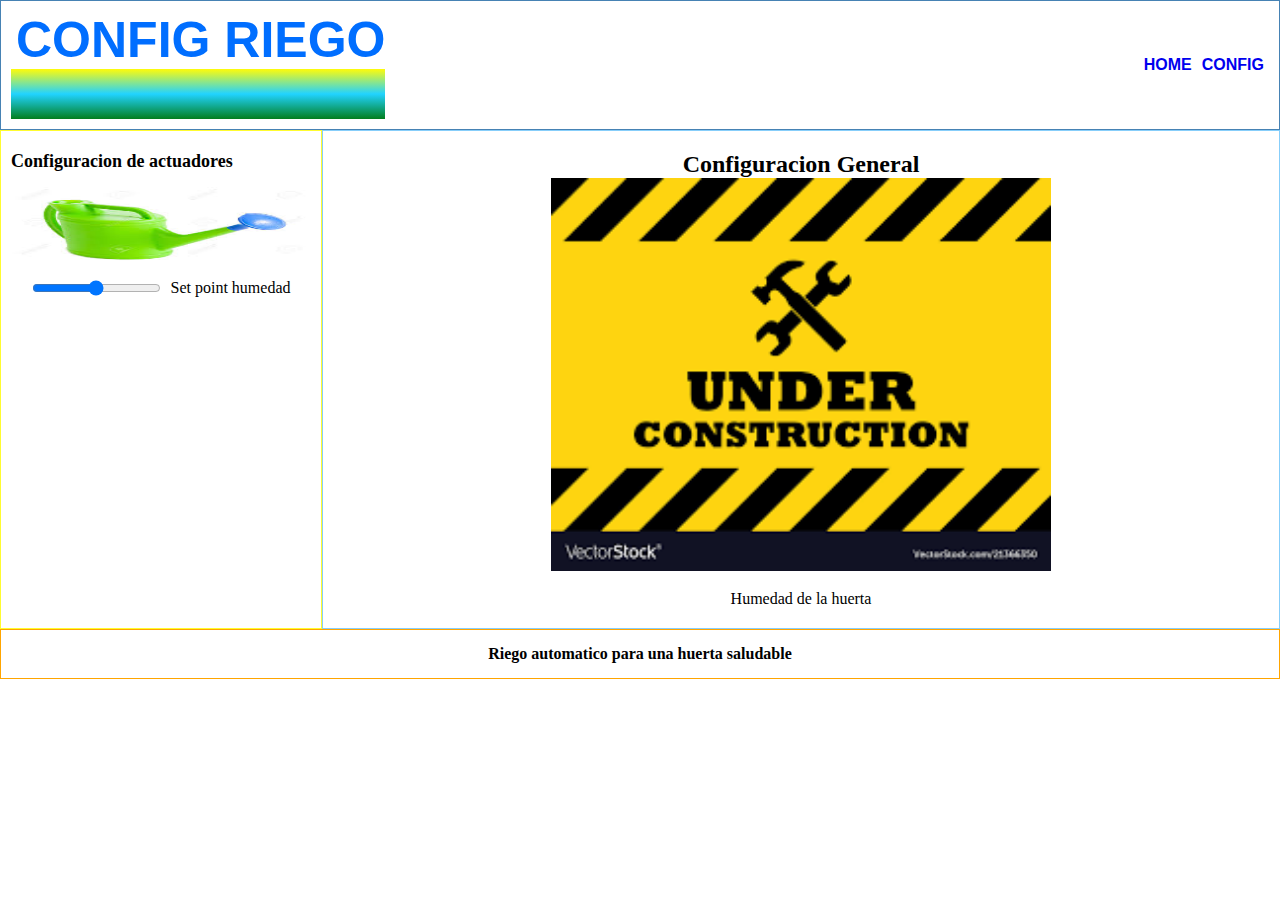
==== data/config.html @ b122e18e "web server inicial sobre SPIFFS" ====
<!doctype html>
<html lang="es">

<head>
    <meta charset="UTF-8">
    <meta name="description" content="SustratoDataLogger con Layout Shifter">
    <meta name="robots" content="index,follow">
    <meta name="viewport" content="width=device-width, initial-scale=1.0">
    <link rel="stylesheet" href="./css/mobile.css" />
    <title>Config Riego Huerta</title>
    <!-- Mobile first -->
    <link rel="stylesheet" href="./css/mobile.css">
    <link rel="stylesheet" href="./css/tablet.css" media="only screen and (min-width:768px)">
    <link rel="stylesheet" href="./css/desktop.css" media="only screen and (min-width:1024px)">
</head>

<body>
    <header class="header">
        <div class="logo">
            <h1><strong>CONFIG RIEGO</strong></h1>
            <div class="flag"></div>
        </div>
        <nav class="navbar">
            <ul class="menu">
                <li>
                    <a href="./index.html">HOME</a>
                </li>
                <li>
                    <a href="./config.html">CONFIG</a>
                </li>
            </ul>
        </nav>
    </header>
    <main class="main">
        <section class="content">
            <h2>Configuracion General</h2>
            <figure class="figuraPpal">
                <img src="./images/underConstruction.png" alt="Logo underConstruction">
            </figure>
            <p>Humedad de la huerta</p>
        </section>
        <aside class="actuadores">
            <h2>Configuracion de actuadores</h2>
            <figure class="actuadores-images">
                <img src="./images/regadera.jpg" alt="Regadera">
                <input type="range" name="setHumedad" id="setHumedad">
                <span>Set point humedad</span>
            </figure>
        </aside>
    </main>
    <footer class="footer">
        <p>Riego automatico para una huerta saludable</p>
    </footer>
</body>

</html>
---- data/css/mobile.css ----
* {
    box-sizing: border-box;
    margin: 0;
    padding: 0;
}

html {
    font-size: 62.5%;
}

body {
    font-size: 1.6rem;
}

.header {
    display: flex;
    flex-direction: column;
    padding: 10px;
    border: 1px solid steelblue;
    align-items: center;
}

#TempTitle {
    color: #ff8d0a;
}

#HumTitle {
    color: #0ab1ff;
}

.logo {
    /*     display: flex;
    align-items: center; */
    margin-bottom: 10px;
}

.logo strong {
    font-family: 'Oswald', 'Roboto', sans-serif;
    color: rgb(0, 110, 255);
}

.flag {
    background: linear-gradient(#fffb0a, #21d3ff, #027e1d);
    height: 5rem;
}

.logo strong {
    margin-left: 5px;
    font-size: 5rem;
}

.menu {
    font-family: 'Oswald', 'Roboto', sans-serif;
    color: #0a91ff;
    display: flex;
    list-style: none;
}

.menu li {
    margin: 0 5px;
}

.menu li a {
    font-weight: 700;
    text-decoration: none;
}

.content {
    width: 100%;
    padding: 20px 10px;
    border: 1px solid lightskyblue;
    text-align: center;
}

.figuraPpal img {
    width: 100%;
    max-width: 500px;
    margin: 0 auto 15px;
}

.actuadores {
    padding: 20px 10px;
    border: 1px solid rgb(255, 252, 47);
}

.actuadores h2 {
    margin-bottom: 15px;
    font-size: 1.8rem;
}

.actuadores-images {
    display: flex;
    flex-wrap: wrap;
    gap: 10px;
    justify-content: center;
    margin: 0 auto;
}

.actuadores-images img {
    width: 100%;
    max-width: 298px;
    height: 82px;
}

.footer {
    display: flex;
    height: 50px;
    padding: 10px;
    border: 1px solid orange;
    justify-content: center;
    align-items: center;
}

.footer p {
    font-weight: 700;
}
---- data/css/mobile.css ----
* {
    box-sizing: border-box;
    margin: 0;
    padding: 0;
}

html {
    font-size: 62.5%;
}

body {
    font-size: 1.6rem;
}

.header {
    display: flex;
    flex-direction: column;
    padding: 10px;
    border: 1px solid steelblue;
    align-items: center;
}

#TempTitle {
    color: #ff8d0a;
}

#HumTitle {
    color: #0ab1ff;
}

.logo {
    /*     display: flex;
    align-items: center; */
    margin-bottom: 10px;
}

.logo strong {
    font-family: 'Oswald', 'Roboto', sans-serif;
    color: rgb(0, 110, 255);
}

.flag {
    background: linear-gradient(#fffb0a, #21d3ff, #027e1d);
    height: 5rem;
}

.logo strong {
    margin-left: 5px;
    font-size: 5rem;
}

.menu {
    font-family: 'Oswald', 'Roboto', sans-serif;
    color: #0a91ff;
    display: flex;
    list-style: none;
}

.menu li {
    margin: 0 5px;
}

.menu li a {
    font-weight: 700;
    text-decoration: none;
}

.content {
    width: 100%;
    padding: 20px 10px;
    border: 1px solid lightskyblue;
    text-align: center;
}

.figuraPpal img {
    width: 100%;
    max-width: 500px;
    margin: 0 auto 15px;
}

.actuadores {
    padding: 20px 10px;
    border: 1px solid rgb(255, 252, 47);
}

.actuadores h2 {
    margin-bottom: 15px;
    font-size: 1.8rem;
}

.actuadores-images {
    display: flex;
    flex-wrap: wrap;
    gap: 10px;
    justify-content: center;
    margin: 0 auto;
}

.actuadores-images img {
    width: 100%;
    max-width: 298px;
    height: 82px;
}

.footer {
    display: flex;
    height: 50px;
    padding: 10px;
    border: 1px solid orange;
    justify-content: center;
    align-items: center;
}

.footer p {
    font-weight: 700;
}
---- data/css/tablet.css ----
.header {
    flex-direction: row;
    justify-content: space-between;
}

.logo {
    margin-bottom: 0;
}

.content p {
    width: 100%;
    max-width: 530px;
    margin: 0 auto;
}
---- data/css/desktop.css ----
.main {
    display: flex;
    flex-direction: row-reverse;
}

.actuadores-images {
    width: 300px;
}
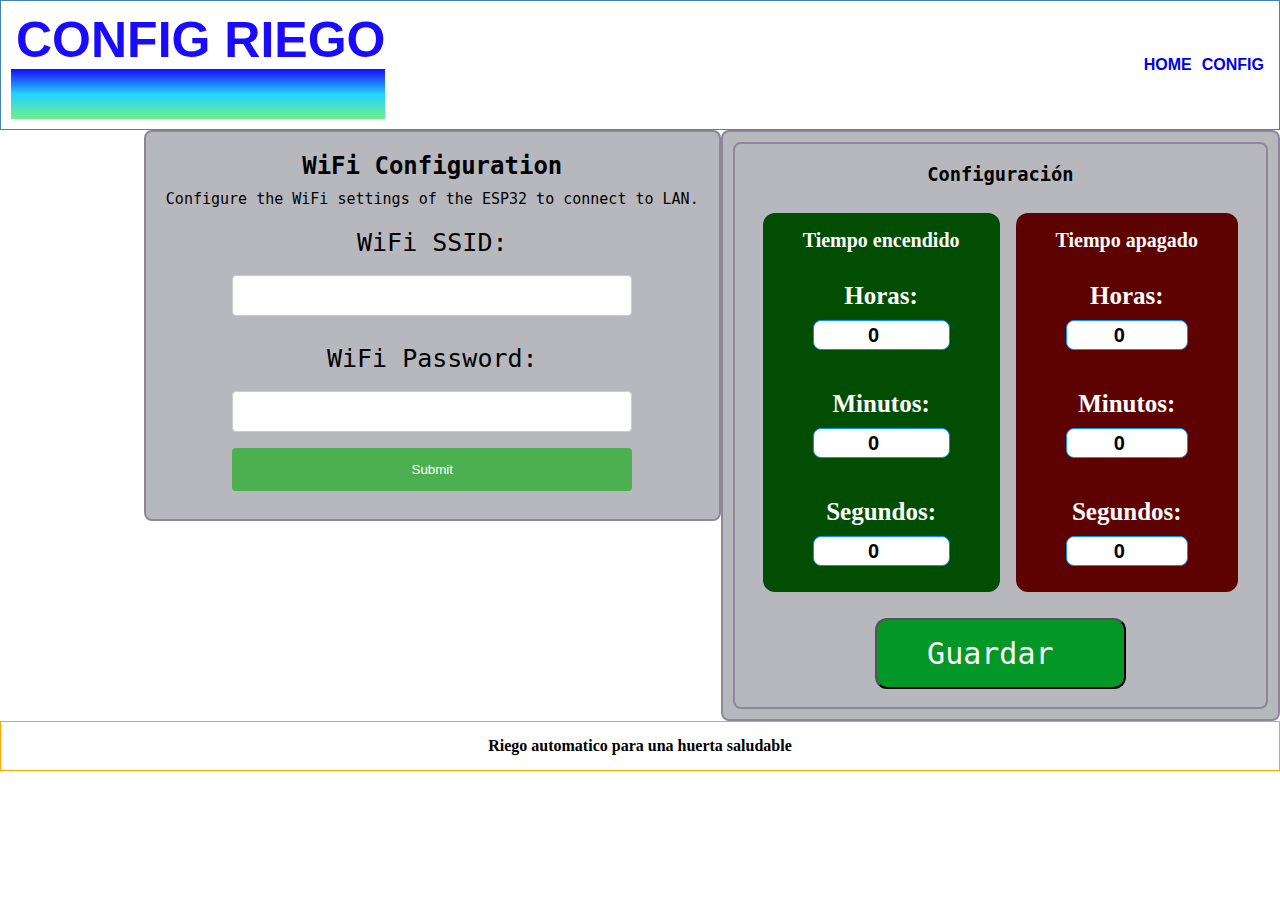
==== commit 3eddd96f: "wifi config page added" ====
--- a/data/config.html
+++ b/data/config.html
@@ -3,7 +3,8 @@
 
 <head>
     <meta charset="UTF-8">
-    <meta name="description" content="SustratoDataLogger con Layout Shifter">
+    <meta name="description" content="Riego huerta con Layout Shifter">
+    <link rel="icon" type="image/x-icon" href="favicon.ico">
     <meta name="robots" content="index,follow">
     <meta name="viewport" content="width=device-width, initial-scale=1.0">
     <link rel="stylesheet" href="./css/mobile.css" />
@@ -32,21 +33,79 @@
         </nav>
     </header>
     <main class="main">
-        <section class="content">
-            <h2>Configuracion General</h2>
-            <figure class="figuraPpal">
-                <img src="./images/underConstruction.png" alt="Logo underConstruction">
-            </figure>
-            <p>Humedad de la huerta</p>
+        <section class="card-config">
+            <div class="card-config">
+
+
+            <!-- configuracion de los tiempos de encedido y apagado -->
+                <div class="card-header">
+                    <h3>Configuración</h3>
+                </div>
+                <div class="card-body">
+                    <div class="config-encendido">
+                        <h4>Tiempo encendido</h4>
+                        <!-- horas, minutos y segundos -->
+                        <div class="config-item-content">
+                            <div class="config-item-content-item">
+                                <label for="horaEncendido">Horas:</label>
+                                <input type="number" id="horaEncendido" min="0" max="123" value="0">
+                            </div>
+                            <div class="config-item-content-item">
+                                <label for="minEncendido">Minutos:</label>
+                                <input type="number" id="minEncendido" min="0" max="59" value="0">
+                            </div>
+                            <div class="config-item-content-item">
+                                <label for="segEncendido">Segundos:</label>
+                                <input type="number" id="segEncendido" min="0" max="59" value="0">
+                            </div>
+                        </div>
+                    </div>
+                    <div class="config-apagado">
+                        <h4>Tiempo apagado</h4>
+                        <!-- horas, minutos y segundos -->
+                        <div class="config-item-content">
+                            <div class="config-item-content-item">
+                                <label for="horaApagado">Horas:</label>
+                                <input type="number" id="horaApagado" min="0" max="123" value="0">
+                            </div>
+                            <div class="config-item-content-item">
+                                <label for="minApagado">Minutos:</label>
+                                <input type="number" id="minApagado" min="0" max="59" value="0">
+                            </div>
+                            <div class="config-item-content-item">
+                                <label for="segApagado">Segundos:</label>
+                                <input type="number" id="segApagado" min="0" max="59" value="0">
+                            </div>
+                        </div>
+                    </div>
+                </div>
+                    <button id="btn-config" class="button-save" onclick="saveConfig()">
+                        <span class="button-text">Guardar</span>
+                        <span class="btn-actuador-icon">
+                            <i class="fas fa-save"></i>
+                        </span>
+                    </button>
+                    <!-- message from setConfig -->
+                    <h5 id="messageSaveConfig"></h5>
+            </div>
         </section>
-        <aside class="actuadores">
-            <h2>Configuracion de actuadores</h2>
-            <figure class="actuadores-images">
-                <img src="./images/regadera.jpg" alt="Regadera">
-                <input type="range" name="setHumedad" id="setHumedad">
-                <span>Set point humedad</span>
-            </figure>
+        <aside class="actuadores-config" >
+            <div class="card-config">
+            <div class="card-header">
+                <h2>WiFi Configuration</h2>
+                <p>Configure the WiFi settings of the ESP32 to connect to LAN.</p>
+                <form method="post" action="/configure">
+                    <label for="ssid">WiFi SSID:</label>
+                    <input type="text" id="ssid" name="ssid"><br>
+                    <label for="password">WiFi Password:</label>
+                    <input type="password" id="password" name="password"><br>
+                    <input type="submit" value="Submit">
+                </form>
+            </div>
+        </div>
+        
         </aside>
+        
     </main>
     <footer class="footer">
         <p>Riego automatico para una huerta saludable</p>
--- a/data/css/mobile.css
+++ b/data/css/mobile.css
@@ -36,11 +36,11 @@
 
 .logo strong {
     font-family: 'Oswald', 'Roboto', sans-serif;
-    color: rgb(0, 110, 255);
+    color: #1a0aff;
 }
 
 .flag {
-    background: linear-gradient(#fffb0a, #21d3ff, #027e1d);
+    background: linear-gradient(#1a0aff, #21d3ff, #6ff08b);
     height: 5rem;
 }
 
@@ -49,6 +49,8 @@
     font-size: 5rem;
 }
 
+/* ----------------- MENU ---------------------- */
+
 .menu {
     font-family: 'Oswald', 'Roboto', sans-serif;
     color: #0a91ff;
@@ -78,29 +80,141 @@
     margin: 0 auto 15px;
 }
 
+ /* -------------------- Actuadores --------------- */
+
 .actuadores {
     padding: 20px 10px;
     border: 1px solid rgb(255, 252, 47);
 }
 
-.actuadores h2 {
+.actuadores h3 {
     margin-bottom: 15px;
-    font-size: 1.8rem;
-}
-
-.actuadores-images {
+    font-size: 2.5rem;
+}
+
+.card-actuador {
     display: flex;
     flex-wrap: wrap;
+    flex-direction: column;
     gap: 10px;
     justify-content: center;
     margin: 0 auto;
-}
-
-.actuadores-images img {
-    width: 100%;
-    max-width: 298px;
-    height: 82px;
-}
+    background-color: rgb(198, 194, 255);
+    border-radius: 12px;
+}
+
+.card-header {
+    align-self: center;
+    justify-content: center;
+    padding: 10px;
+    font-family: "Lucida Console", monospace;
+    text-align: center;
+}
+
+.card-body {
+    display: flex;
+    flex-direction: row;
+    justify-content: space-around;
+    align-items: center;
+    padding: 10px;
+}
+
+.actuadores-images{
+    /* align center */
+    display: flex;
+    justify-content: center;
+    align-items: center;
+}
+
+.actuadores-images #regadera {
+    width: 100%;
+    max-width: 250px;
+    height: 120px;
+}
+
+.config-item-content-item {
+    display: flex;
+    flex-direction: column;
+    justify-content: center;
+    align-items: center;
+    padding: 10px;
+}
+
+.config-item-content-item label{
+    font-size: 1.5rem;
+    font-weight: 700;
+}
+
+.config-item-content-item input{
+    width: 100%;
+    height: 30px;
+    border-radius: 8px;
+    border: 1px solid #0a91ff;
+    padding: 2px 8px;
+    font-size: 2rem;
+    font-weight: 700;
+    /* center text */
+    text-align: center;
+}
+
+.button-state {
+    /* center */
+    margin-top: 10px;
+    padding: 10px;
+    background-color: #008CBA;
+    border-radius: 12px;
+    color: white;
+    font-size: 30px;
+    margin: 8px;
+}
+
+.card-config {
+    display: flex;
+    flex-direction: column;
+    justify-content: center;
+    align-items: center;
+    padding: 10px;
+    border-radius: 8px;
+    background-color: rgb(183, 184, 189);
+    border: 2px solid rgb(142, 135, 156);
+}
+
+.button-save {
+    /* center */
+    margin-top: 10px;
+    padding: 10px;
+    background-color: #029727;
+    border-radius: 12px;
+    color: white;
+    padding: 16px 40px;
+    font-size: 30px;
+    margin: 8px;
+}
+
+.config-encendido {
+    /* center */
+    margin-top: 10px;
+    padding: 10px;
+    background-color: #014d01;
+    border-radius: 12px;
+    color: white;
+    padding: 16px 40px;
+    font-size: 20px;
+    margin: 8px;
+}
+
+.config-apagado {
+    /* center */
+    margin-top: 10px;
+    padding: 10px;
+    background-color: #5e0101;
+    border-radius: 12px;
+    color: white;
+    padding: 16px 40px;
+    font-size: 20px;
+    margin: 8px;
+}
+
 
 .footer {
     display: flex;
@@ -113,4 +227,96 @@
 
 .footer p {
     font-weight: 700;
-}+}
+
+/* button styles */
+.button-image {
+    width: 80px;
+    height: 80px;
+    /* Position the image next to the text */
+    vertical-align: middle;
+    margin-right: 5px;
+  }
+ 
+/* Add a hover effect for the button */
+#riegoButton:hover {
+/* Use a transform to scale the button up */
+transform: scale(1.1);
+/* Use a transition to smoothly animate the transformation */
+transition: transform 0.5s ease-out;
+}
+
+/* ------------------ SLICER CARD -----------------------*/
+.slicer-control {
+    display: flex;
+    flex-wrap: wrap;
+    flex-direction: row;
+    gap: 10px;
+    justify-content: center;
+    margin: 0 auto;
+    background-color: rgb(14, 0, 102);
+    border-radius: 12px;
+}
+.img-slicer{
+    vertical-align: middle;
+}
+.slicer-control h2, span{
+    font-family: "Lucida Console", monospace;
+    text-align: center;
+    color: #fff;
+    padding: 1rem;
+}
+
+.slicer #setHumedad{
+    /* remove any fixed dimensions or constraints */
+    height: auto;
+    min-height: 50;
+    max-height: none;
+  }
+
+.img-slicer {
+    padding: 1rem;
+    max-width: 150px; /* establece el ancho máximo de la imagen en 100px */
+    max-height: 150px; /* establece el alto máximo de la imagen en 150px */
+  }
+
+/* --------------------WIFI CONFIG styles----------------- */
+.card-config p{
+    font-size: 1.5rem;
+    padding-top: 1rem;
+}
+.card-config label{
+    font-size: 2.5rem;
+    
+}
+form {
+    width: 400px;
+    margin: 0 auto;
+    text-align: center;
+}
+label {
+    display: block;
+    margin-bottom: 10px;
+    padding-top: 20px;
+}
+input[type="text"], input[type="password"] {
+    width: 100%;
+    padding: 12px 20px;
+    margin: 8px 0;
+    box-sizing: border-box;
+    border: 1px solid #ccc;
+    border-radius: 4px;
+}
+input[type="submit"] {
+    width: 100%;
+    background-color: #4CAF50;
+    color: white;
+    padding: 14px 20px;
+    margin: 8px 0;
+    border: none;
+    border-radius: 4px;
+    cursor: pointer;
+}
+input[type="submit"]:hover {
+    background-color: #45a049;
+}
--- a/data/css/mobile.css
+++ b/data/css/mobile.css
@@ -36,11 +36,11 @@
 
 .logo strong {
     font-family: 'Oswald', 'Roboto', sans-serif;
-    color: rgb(0, 110, 255);
+    color: #1a0aff;
 }
 
 .flag {
-    background: linear-gradient(#fffb0a, #21d3ff, #027e1d);
+    background: linear-gradient(#1a0aff, #21d3ff, #6ff08b);
     height: 5rem;
 }
 
@@ -49,6 +49,8 @@
     font-size: 5rem;
 }
 
+/* ----------------- MENU ---------------------- */
+
 .menu {
     font-family: 'Oswald', 'Roboto', sans-serif;
     color: #0a91ff;
@@ -78,29 +80,141 @@
     margin: 0 auto 15px;
 }
 
+ /* -------------------- Actuadores --------------- */
+
 .actuadores {
     padding: 20px 10px;
     border: 1px solid rgb(255, 252, 47);
 }
 
-.actuadores h2 {
+.actuadores h3 {
     margin-bottom: 15px;
-    font-size: 1.8rem;
-}
-
-.actuadores-images {
+    font-size: 2.5rem;
+}
+
+.card-actuador {
     display: flex;
     flex-wrap: wrap;
+    flex-direction: column;
     gap: 10px;
     justify-content: center;
     margin: 0 auto;
-}
-
-.actuadores-images img {
-    width: 100%;
-    max-width: 298px;
-    height: 82px;
-}
+    background-color: rgb(198, 194, 255);
+    border-radius: 12px;
+}
+
+.card-header {
+    align-self: center;
+    justify-content: center;
+    padding: 10px;
+    font-family: "Lucida Console", monospace;
+    text-align: center;
+}
+
+.card-body {
+    display: flex;
+    flex-direction: row;
+    justify-content: space-around;
+    align-items: center;
+    padding: 10px;
+}
+
+.actuadores-images{
+    /* align center */
+    display: flex;
+    justify-content: center;
+    align-items: center;
+}
+
+.actuadores-images #regadera {
+    width: 100%;
+    max-width: 250px;
+    height: 120px;
+}
+
+.config-item-content-item {
+    display: flex;
+    flex-direction: column;
+    justify-content: center;
+    align-items: center;
+    padding: 10px;
+}
+
+.config-item-content-item label{
+    font-size: 1.5rem;
+    font-weight: 700;
+}
+
+.config-item-content-item input{
+    width: 100%;
+    height: 30px;
+    border-radius: 8px;
+    border: 1px solid #0a91ff;
+    padding: 2px 8px;
+    font-size: 2rem;
+    font-weight: 700;
+    /* center text */
+    text-align: center;
+}
+
+.button-state {
+    /* center */
+    margin-top: 10px;
+    padding: 10px;
+    background-color: #008CBA;
+    border-radius: 12px;
+    color: white;
+    font-size: 30px;
+    margin: 8px;
+}
+
+.card-config {
+    display: flex;
+    flex-direction: column;
+    justify-content: center;
+    align-items: center;
+    padding: 10px;
+    border-radius: 8px;
+    background-color: rgb(183, 184, 189);
+    border: 2px solid rgb(142, 135, 156);
+}
+
+.button-save {
+    /* center */
+    margin-top: 10px;
+    padding: 10px;
+    background-color: #029727;
+    border-radius: 12px;
+    color: white;
+    padding: 16px 40px;
+    font-size: 30px;
+    margin: 8px;
+}
+
+.config-encendido {
+    /* center */
+    margin-top: 10px;
+    padding: 10px;
+    background-color: #014d01;
+    border-radius: 12px;
+    color: white;
+    padding: 16px 40px;
+    font-size: 20px;
+    margin: 8px;
+}
+
+.config-apagado {
+    /* center */
+    margin-top: 10px;
+    padding: 10px;
+    background-color: #5e0101;
+    border-radius: 12px;
+    color: white;
+    padding: 16px 40px;
+    font-size: 20px;
+    margin: 8px;
+}
+
 
 .footer {
     display: flex;
@@ -113,4 +227,96 @@
 
 .footer p {
     font-weight: 700;
-}+}
+
+/* button styles */
+.button-image {
+    width: 80px;
+    height: 80px;
+    /* Position the image next to the text */
+    vertical-align: middle;
+    margin-right: 5px;
+  }
+ 
+/* Add a hover effect for the button */
+#riegoButton:hover {
+/* Use a transform to scale the button up */
+transform: scale(1.1);
+/* Use a transition to smoothly animate the transformation */
+transition: transform 0.5s ease-out;
+}
+
+/* ------------------ SLICER CARD -----------------------*/
+.slicer-control {
+    display: flex;
+    flex-wrap: wrap;
+    flex-direction: row;
+    gap: 10px;
+    justify-content: center;
+    margin: 0 auto;
+    background-color: rgb(14, 0, 102);
+    border-radius: 12px;
+}
+.img-slicer{
+    vertical-align: middle;
+}
+.slicer-control h2, span{
+    font-family: "Lucida Console", monospace;
+    text-align: center;
+    color: #fff;
+    padding: 1rem;
+}
+
+.slicer #setHumedad{
+    /* remove any fixed dimensions or constraints */
+    height: auto;
+    min-height: 50;
+    max-height: none;
+  }
+
+.img-slicer {
+    padding: 1rem;
+    max-width: 150px; /* establece el ancho máximo de la imagen en 100px */
+    max-height: 150px; /* establece el alto máximo de la imagen en 150px */
+  }
+
+/* --------------------WIFI CONFIG styles----------------- */
+.card-config p{
+    font-size: 1.5rem;
+    padding-top: 1rem;
+}
+.card-config label{
+    font-size: 2.5rem;
+    
+}
+form {
+    width: 400px;
+    margin: 0 auto;
+    text-align: center;
+}
+label {
+    display: block;
+    margin-bottom: 10px;
+    padding-top: 20px;
+}
+input[type="text"], input[type="password"] {
+    width: 100%;
+    padding: 12px 20px;
+    margin: 8px 0;
+    box-sizing: border-box;
+    border: 1px solid #ccc;
+    border-radius: 4px;
+}
+input[type="submit"] {
+    width: 100%;
+    background-color: #4CAF50;
+    color: white;
+    padding: 14px 20px;
+    margin: 8px 0;
+    border: none;
+    border-radius: 4px;
+    cursor: pointer;
+}
+input[type="submit"]:hover {
+    background-color: #45a049;
+}
